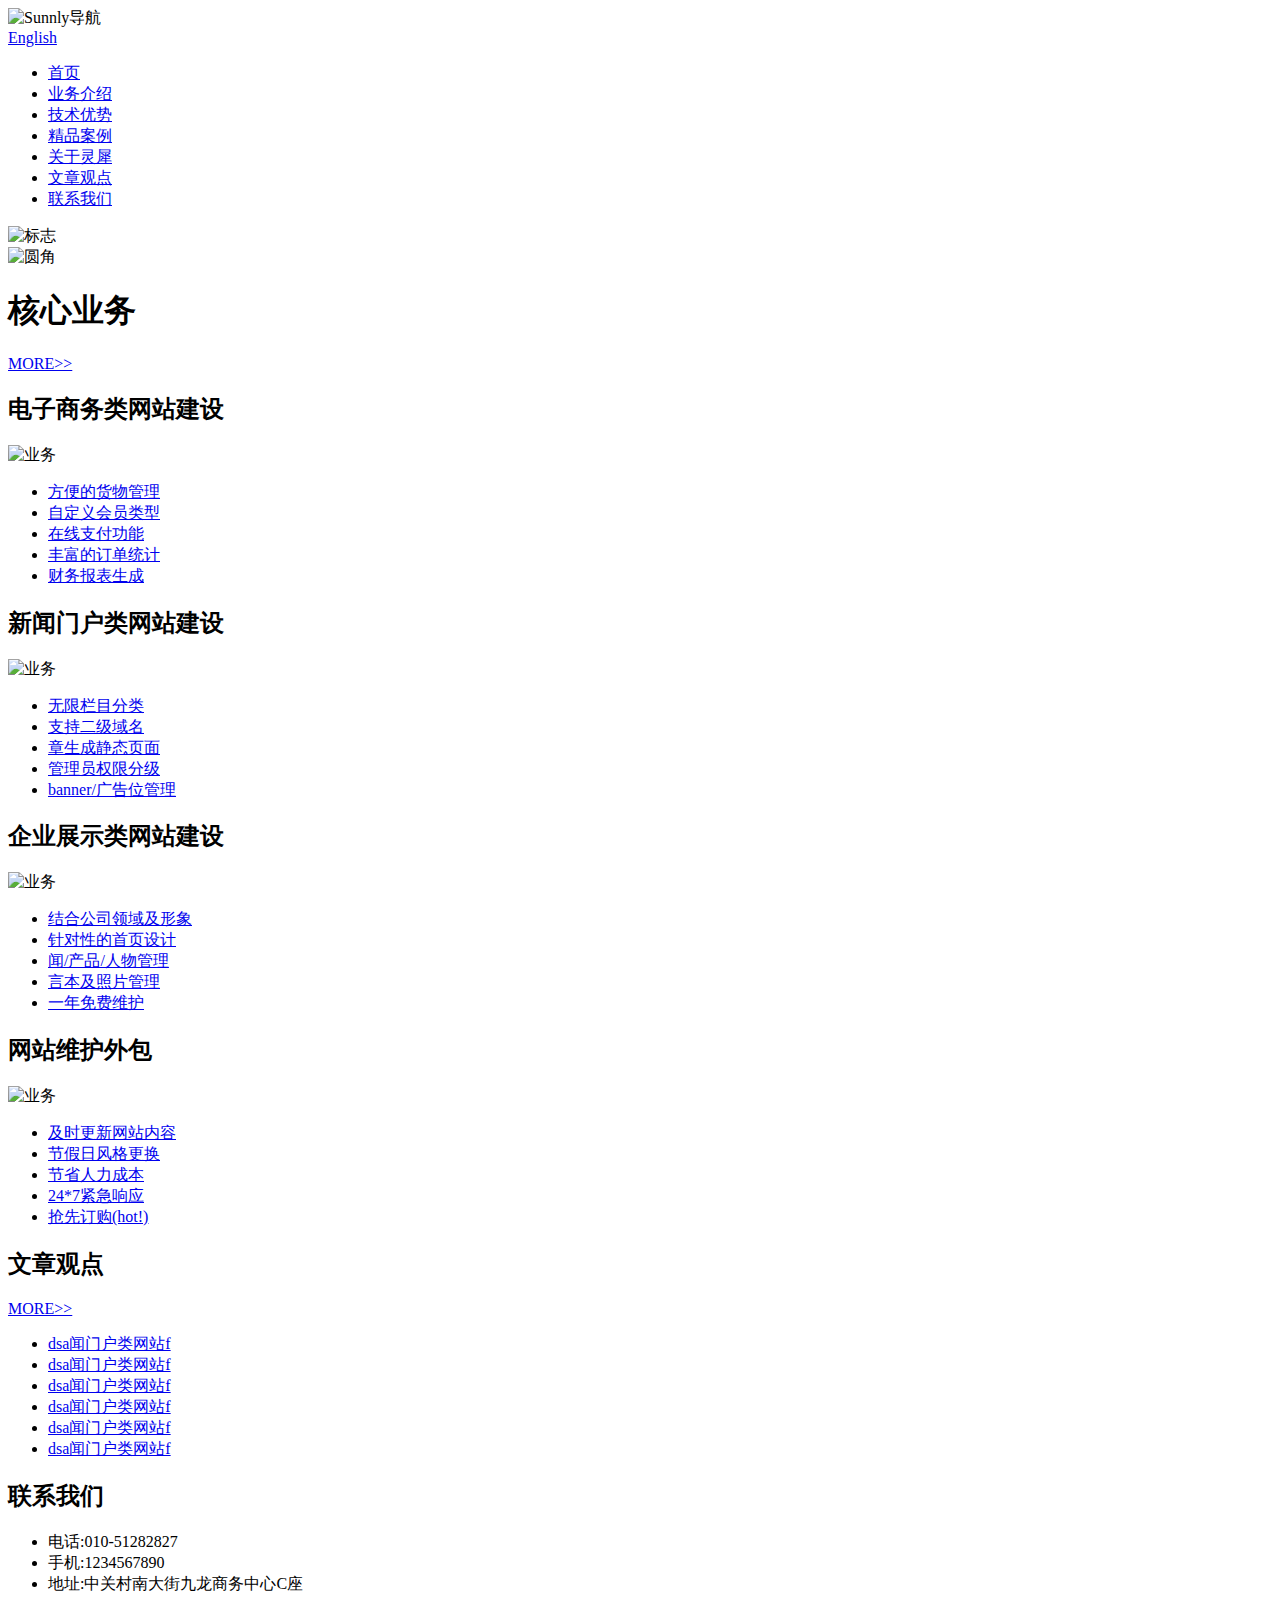
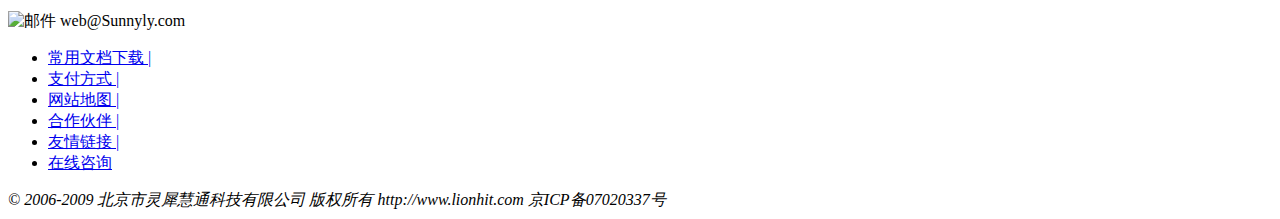
==== index.html @ f2f509a3 "我的index" ====
<!DOCTYPE html>
<html lang="en">
<head>
	<meta charset="UTF-8">
	<title>Sunnly</title>
	<link rel="stylesheet" type="text/css" href="css/reset.css">
	<link rel="stylesheet" type="text/css" href="css/index.css">

</head>
<body>
	<div id="container">
		<div id="header">
			<img src="images/logo.jpg" alt="Sunnly导航">
			<div class="english"><a href="#">English</a></div>
			<div id="nav">
				<ul>
					<li class="nav_index"><a href="index.html">首页</a></li>
					<li class="nav_index1"><a href="#">业务介绍</a></li>
					<li class="nav_index2"><a href="#">技术优势</a></li>
					<li class="nav_index3"><a href="#">精品案例</a></li>
					<li class="nav_index4"><a href="#">关于灵犀</a></li>
					<li class="nav_index5"><a href="#">文章观点</a></li>
					<li class="nav_index6"><a href="#">联系我们</a></li>
				</ul>
			</div>
		</div>
		<div id="banner">
			<img src="images/about_banner.jpg" alt="标志">
		</div>
		<div id="main">
			<div id="lside">
				<div class="subtitle">
					<img src="images/circle.gif" alt="圆角" />
					<h1>核心业务</h1>
					<div class="lside_more"><a href="###">MORE&gt;&gt;</a></div>
				</div>
				<div class="four_content">
					<div class="four">
						<h2>电子商务类网站建设</h2>
						<img src="images/eshop_service.jpg" alt="业务" />
						<ul>
							<li><a href="#">方便的货物管理</a></li>
							<li><a href="#">自定义会员类型</a></li>
							<li><a href="#">在线支付功能</a></li>
							<li><a href="#">丰富的订单统计</a></li>
							<li><a href="#">财务报表生成</a></li>
						</ul>
					</div>
					<div class="four">
						<h2>新闻门户类网站建设</h2>
						<img src="images/eshop_service.jpg" alt="业务" />
						<ul>
							<li><a href="#">无限栏目分类</a></li>
							<li><a href="#">支持二级域名</a></li>
							<li><a href="#">章生成静态页面</a></li>
							<li><a href="#">管理员权限分级</a></li>
							<li><a href="#">banner/广告位管理</a></li>
						</ul>
					</div>
					<div class="four">
						<h2>企业展示类网站建设</h2>
						<img src="images/eshop_service.jpg" alt="业务" />
						<ul>
							<li><a href="#">结合公司领域及形象</a></li>
							<li><a href="#">针对性的首页设计</a></li>
							<li><a href="#">闻/产品/人物管理</a></li>
							<li><a href="#">言本及照片管理</a></li>
							<li><a href="#">一年免费维护</a></li>
						</ul>
					</div>
					<div class="four">
						<h2>网站维护外包</h2>
						<img src="images/eshop_service.jpg" alt="业务" />
						<ul>
							<li><a href="#">及时更新网站内容</a></li>
							<li><a href="#">节假日风格更换</a></li>
							<li><a href="#">节省人力成本</a></li>
							<li><a href="#">24*7紧急响应</a></li>
							<li><a href="#">抢先订购(hot!)</a></li>
						</ul>
					</div>
				</div>
			</div>
			<div id="rside">
				<div class="rtitle">
					<h2>文章观点</h2>
					<div class="rtitle_more"><a href="#">MORE&gt;&gt;</a></div>
				</div>
				<div class="art">
					<ul>
						<li><a href="#">dsa闻门户类网站f</a></li>
						<li><a href="#">dsa闻门户类网站f</a></li>
						<li><a href="#">dsa闻门户类网站f</a></li>
						<li><a href="#">dsa闻门户类网站f</a></li>
						<li><a href="#">dsa闻门户类网站f</a></li>
						<li><a href="#">dsa闻门户类网站f</a></li>
					</ul>
				</div>
				
				<div class="contact_title">
					<h2>联系我们</h2>
				</div>
				<div class="contact_metoh">
					<ul>
						<li>电话:010-51282827</li>
						<li>手机:1234567890</li>
						<li>地址:中关村南大街九龙商务中心C座</li>		
					</ul>
					<div class="email">
						<img src="images/email.gif" alt="邮件" />
						<span>web@Sunnyly.com</span>
					</div>
				</div>
				
			</div>
		</div>
		<div class="clr"></div>
		<div id="footer">
			<ul>
				<li><a href="#">常用文档下载 |</a></li>
				<li><a href="#">支付方式 |</a></li>
				<li><a href="#">网站地图 |</a></li>
				<li><a href="#">合作伙伴 |</a></li>
				<li><a href="#">友情链接 |</a></li>
				<li><a href="#">在线咨询</a></li>
			</ul>
			<address>&copy 2006-2009 北京市灵犀慧通科技有限公司 版权所有 http://www.lionhit.com 京ICP备07020337号</address>
		</div>
	</div>
</body>
</html>
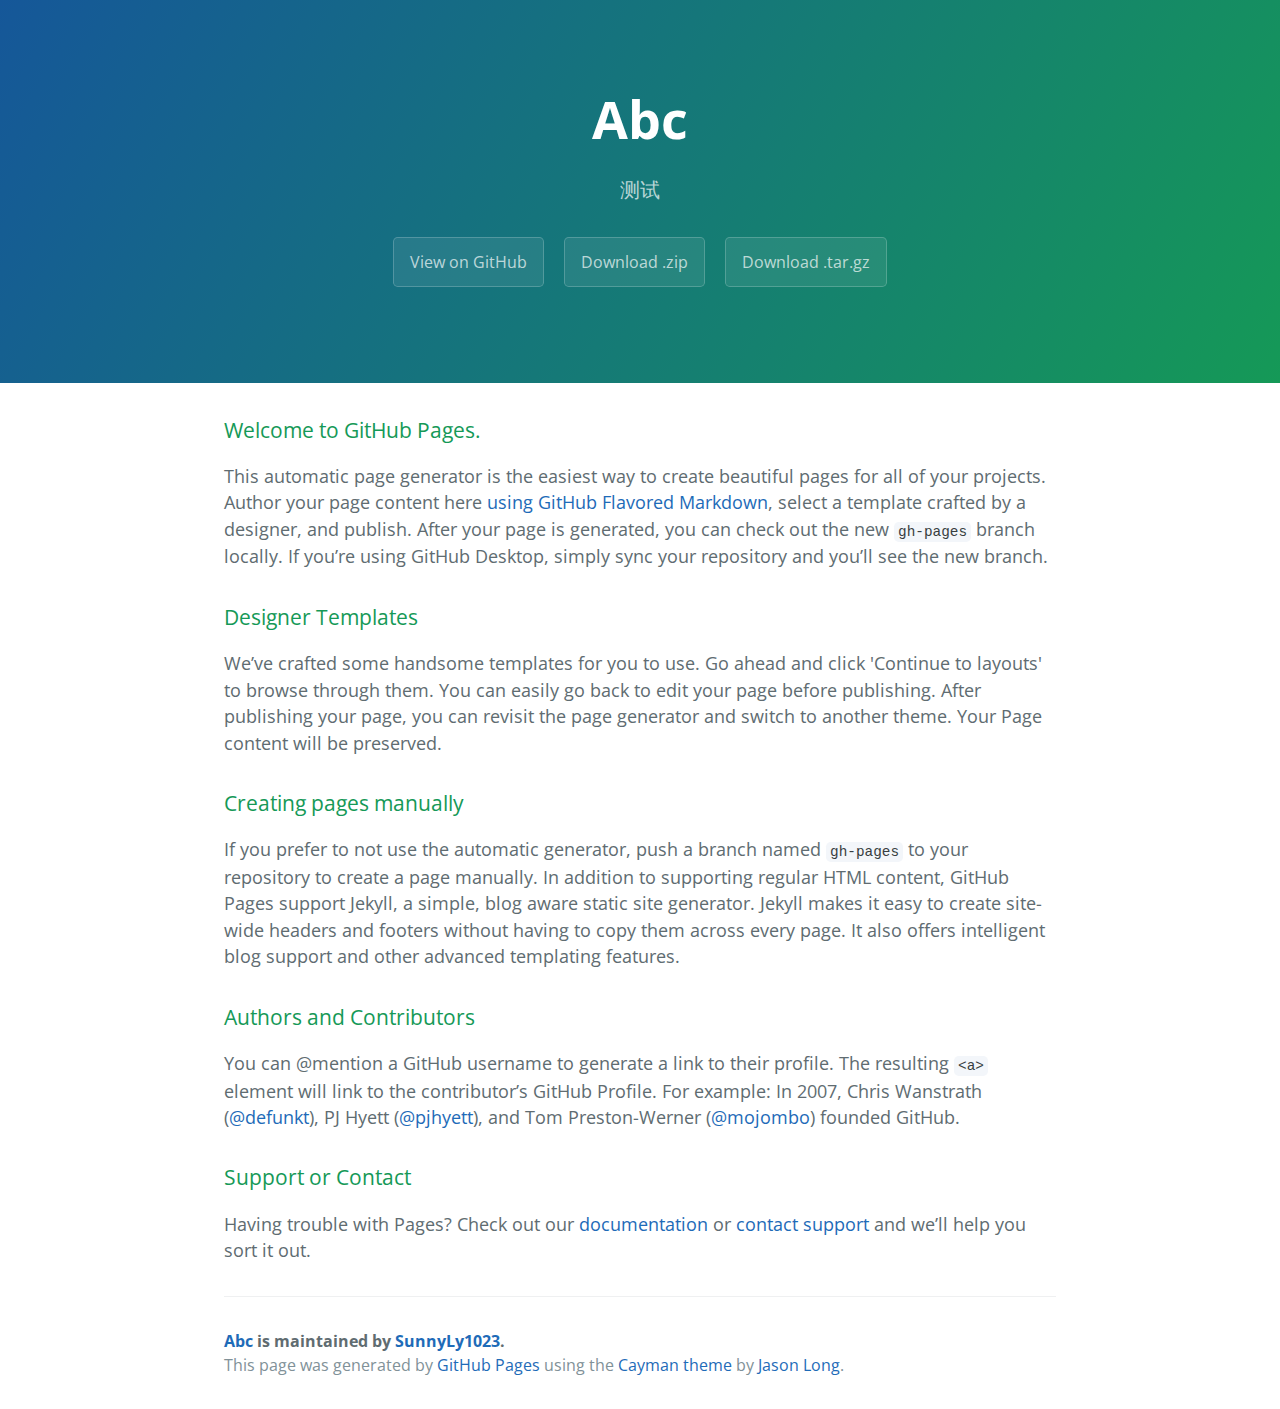
==== commit 88292b3d: "Create gh-pages branch via GitHub" ====
--- a/index.html
+++ b/index.html
@@ -1,131 +1,57 @@
 <!DOCTYPE html>
-<html lang="en">
-<head>
-	<meta charset="UTF-8">
-	<title>Sunnly</title>
-	<link rel="stylesheet" type="text/css" href="css/reset.css">
-	<link rel="stylesheet" type="text/css" href="css/index.css">
+<html lang="en-us">
+  <head>
+    <meta charset="UTF-8">
+    <title>Abc by SunnyLy1023</title>
+    <meta name="viewport" content="width=device-width, initial-scale=1">
+    <link rel="stylesheet" type="text/css" href="stylesheets/normalize.css" media="screen">
+    <link href='https://fonts.googleapis.com/css?family=Open+Sans:400,700' rel='stylesheet' type='text/css'>
+    <link rel="stylesheet" type="text/css" href="stylesheets/stylesheet.css" media="screen">
+    <link rel="stylesheet" type="text/css" href="stylesheets/github-light.css" media="screen">
+  </head>
+  <body>
+    <section class="page-header">
+      <h1 class="project-name">Abc</h1>
+      <h2 class="project-tagline">测试</h2>
+      <a href="https://github.com/SunnyLy1023/abc" class="btn">View on GitHub</a>
+      <a href="https://github.com/SunnyLy1023/abc/zipball/master" class="btn">Download .zip</a>
+      <a href="https://github.com/SunnyLy1023/abc/tarball/master" class="btn">Download .tar.gz</a>
+    </section>
 
-</head>
-<body>
-	<div id="container">
-		<div id="header">
-			<img src="images/logo.jpg" alt="Sunnly导航">
-			<div class="english"><a href="#">English</a></div>
-			<div id="nav">
-				<ul>
-					<li class="nav_index"><a href="index.html">首页</a></li>
-					<li class="nav_index1"><a href="#">业务介绍</a></li>
-					<li class="nav_index2"><a href="#">技术优势</a></li>
-					<li class="nav_index3"><a href="#">精品案例</a></li>
-					<li class="nav_index4"><a href="#">关于灵犀</a></li>
-					<li class="nav_index5"><a href="#">文章观点</a></li>
-					<li class="nav_index6"><a href="#">联系我们</a></li>
-				</ul>
-			</div>
-		</div>
-		<div id="banner">
-			<img src="images/about_banner.jpg" alt="标志">
-		</div>
-		<div id="main">
-			<div id="lside">
-				<div class="subtitle">
-					<img src="images/circle.gif" alt="圆角" />
-					<h1>核心业务</h1>
-					<div class="lside_more"><a href="###">MORE&gt;&gt;</a></div>
-				</div>
-				<div class="four_content">
-					<div class="four">
-						<h2>电子商务类网站建设</h2>
-						<img src="images/eshop_service.jpg" alt="业务" />
-						<ul>
-							<li><a href="#">方便的货物管理</a></li>
-							<li><a href="#">自定义会员类型</a></li>
-							<li><a href="#">在线支付功能</a></li>
-							<li><a href="#">丰富的订单统计</a></li>
-							<li><a href="#">财务报表生成</a></li>
-						</ul>
-					</div>
-					<div class="four">
-						<h2>新闻门户类网站建设</h2>
-						<img src="images/eshop_service.jpg" alt="业务" />
-						<ul>
-							<li><a href="#">无限栏目分类</a></li>
-							<li><a href="#">支持二级域名</a></li>
-							<li><a href="#">章生成静态页面</a></li>
-							<li><a href="#">管理员权限分级</a></li>
-							<li><a href="#">banner/广告位管理</a></li>
-						</ul>
-					</div>
-					<div class="four">
-						<h2>企业展示类网站建设</h2>
-						<img src="images/eshop_service.jpg" alt="业务" />
-						<ul>
-							<li><a href="#">结合公司领域及形象</a></li>
-							<li><a href="#">针对性的首页设计</a></li>
-							<li><a href="#">闻/产品/人物管理</a></li>
-							<li><a href="#">言本及照片管理</a></li>
-							<li><a href="#">一年免费维护</a></li>
-						</ul>
-					</div>
-					<div class="four">
-						<h2>网站维护外包</h2>
-						<img src="images/eshop_service.jpg" alt="业务" />
-						<ul>
-							<li><a href="#">及时更新网站内容</a></li>
-							<li><a href="#">节假日风格更换</a></li>
-							<li><a href="#">节省人力成本</a></li>
-							<li><a href="#">24*7紧急响应</a></li>
-							<li><a href="#">抢先订购(hot!)</a></li>
-						</ul>
-					</div>
-				</div>
-			</div>
-			<div id="rside">
-				<div class="rtitle">
-					<h2>文章观点</h2>
-					<div class="rtitle_more"><a href="#">MORE&gt;&gt;</a></div>
-				</div>
-				<div class="art">
-					<ul>
-						<li><a href="#">dsa闻门户类网站f</a></li>
-						<li><a href="#">dsa闻门户类网站f</a></li>
-						<li><a href="#">dsa闻门户类网站f</a></li>
-						<li><a href="#">dsa闻门户类网站f</a></li>
-						<li><a href="#">dsa闻门户类网站f</a></li>
-						<li><a href="#">dsa闻门户类网站f</a></li>
-					</ul>
-				</div>
-				
-				<div class="contact_title">
-					<h2>联系我们</h2>
-				</div>
-				<div class="contact_metoh">
-					<ul>
-						<li>电话:010-51282827</li>
-						<li>手机:1234567890</li>
-						<li>地址:中关村南大街九龙商务中心C座</li>		
-					</ul>
-					<div class="email">
-						<img src="images/email.gif" alt="邮件" />
-						<span>web@Sunnyly.com</span>
-					</div>
-				</div>
-				
-			</div>
-		</div>
-		<div class="clr"></div>
-		<div id="footer">
-			<ul>
-				<li><a href="#">常用文档下载 |</a></li>
-				<li><a href="#">支付方式 |</a></li>
-				<li><a href="#">网站地图 |</a></li>
-				<li><a href="#">合作伙伴 |</a></li>
-				<li><a href="#">友情链接 |</a></li>
-				<li><a href="#">在线咨询</a></li>
-			</ul>
-			<address>&copy 2006-2009 北京市灵犀慧通科技有限公司 版权所有 http://www.lionhit.com 京ICP备07020337号</address>
-		</div>
-	</div>
-</body>
-</html>+    <section class="main-content">
+      <h3>
+<a id="welcome-to-github-pages" class="anchor" href="#welcome-to-github-pages" aria-hidden="true"><span aria-hidden="true" class="octicon octicon-link"></span></a>Welcome to GitHub Pages.</h3>
+
+<p>This automatic page generator is the easiest way to create beautiful pages for all of your projects. Author your page content here <a href="https://guides.github.com/features/mastering-markdown/">using GitHub Flavored Markdown</a>, select a template crafted by a designer, and publish. After your page is generated, you can check out the new <code>gh-pages</code> branch locally. If you’re using GitHub Desktop, simply sync your repository and you’ll see the new branch.</p>
+
+<h3>
+<a id="designer-templates" class="anchor" href="#designer-templates" aria-hidden="true"><span aria-hidden="true" class="octicon octicon-link"></span></a>Designer Templates</h3>
+
+<p>We’ve crafted some handsome templates for you to use. Go ahead and click 'Continue to layouts' to browse through them. You can easily go back to edit your page before publishing. After publishing your page, you can revisit the page generator and switch to another theme. Your Page content will be preserved.</p>
+
+<h3>
+<a id="creating-pages-manually" class="anchor" href="#creating-pages-manually" aria-hidden="true"><span aria-hidden="true" class="octicon octicon-link"></span></a>Creating pages manually</h3>
+
+<p>If you prefer to not use the automatic generator, push a branch named <code>gh-pages</code> to your repository to create a page manually. In addition to supporting regular HTML content, GitHub Pages support Jekyll, a simple, blog aware static site generator. Jekyll makes it easy to create site-wide headers and footers without having to copy them across every page. It also offers intelligent blog support and other advanced templating features.</p>
+
+<h3>
+<a id="authors-and-contributors" class="anchor" href="#authors-and-contributors" aria-hidden="true"><span aria-hidden="true" class="octicon octicon-link"></span></a>Authors and Contributors</h3>
+
+<p>You can @mention a GitHub username to generate a link to their profile. The resulting <code>&lt;a&gt;</code> element will link to the contributor’s GitHub Profile. For example: In 2007, Chris Wanstrath (<a href="https://github.com/defunkt" class="user-mention">@defunkt</a>), PJ Hyett (<a href="https://github.com/pjhyett" class="user-mention">@pjhyett</a>), and Tom Preston-Werner (<a href="https://github.com/mojombo" class="user-mention">@mojombo</a>) founded GitHub.</p>
+
+<h3>
+<a id="support-or-contact" class="anchor" href="#support-or-contact" aria-hidden="true"><span aria-hidden="true" class="octicon octicon-link"></span></a>Support or Contact</h3>
+
+<p>Having trouble with Pages? Check out our <a href="https://help.github.com/pages">documentation</a> or <a href="https://github.com/contact">contact support</a> and we’ll help you sort it out.</p>
+
+      <footer class="site-footer">
+        <span class="site-footer-owner"><a href="https://github.com/SunnyLy1023/abc">Abc</a> is maintained by <a href="https://github.com/SunnyLy1023">SunnyLy1023</a>.</span>
+
+        <span class="site-footer-credits">This page was generated by <a href="https://pages.github.com">GitHub Pages</a> using the <a href="https://github.com/jasonlong/cayman-theme">Cayman theme</a> by <a href="https://twitter.com/jasonlong">Jason Long</a>.</span>
+      </footer>
+
+    </section>
+
+  
+  </body>
+</html>
--- a/stylesheets/stylesheet.css
+++ b/stylesheets/stylesheet.css
@@ -0,0 +1,245 @@
+* {
+  box-sizing: border-box; }
+
+body {
+  padding: 0;
+  margin: 0;
+  font-family: "Open Sans", "Helvetica Neue", Helvetica, Arial, sans-serif;
+  font-size: 16px;
+  line-height: 1.5;
+  color: #606c71; }
+
+a {
+  color: #1e6bb8;
+  text-decoration: none; }
+  a:hover {
+    text-decoration: underline; }
+
+.btn {
+  display: inline-block;
+  margin-bottom: 1rem;
+  color: rgba(255, 255, 255, 0.7);
+  background-color: rgba(255, 255, 255, 0.08);
+  border-color: rgba(255, 255, 255, 0.2);
+  border-style: solid;
+  border-width: 1px;
+  border-radius: 0.3rem;
+  transition: color 0.2s, background-color 0.2s, border-color 0.2s; }
+  .btn + .btn {
+    margin-left: 1rem; }
+
+.btn:hover {
+  color: rgba(255, 255, 255, 0.8);
+  text-decoration: none;
+  background-color: rgba(255, 255, 255, 0.2);
+  border-color: rgba(255, 255, 255, 0.3); }
+
+@media screen and (min-width: 64em) {
+  .btn {
+    padding: 0.75rem 1rem; } }
+
+@media screen and (min-width: 42em) and (max-width: 64em) {
+  .btn {
+    padding: 0.6rem 0.9rem;
+    font-size: 0.9rem; } }
+
+@media screen and (max-width: 42em) {
+  .btn {
+    display: block;
+    width: 100%;
+    padding: 0.75rem;
+    font-size: 0.9rem; }
+    .btn + .btn {
+      margin-top: 1rem;
+      margin-left: 0; } }
+
+.page-header {
+  color: #fff;
+  text-align: center;
+  background-color: #159957;
+  background-image: linear-gradient(120deg, #155799, #159957); }
+
+@media screen and (min-width: 64em) {
+  .page-header {
+    padding: 5rem 6rem; } }
+
+@media screen and (min-width: 42em) and (max-width: 64em) {
+  .page-header {
+    padding: 3rem 4rem; } }
+
+@media screen and (max-width: 42em) {
+  .page-header {
+    padding: 2rem 1rem; } }
+
+.project-name {
+  margin-top: 0;
+  margin-bottom: 0.1rem; }
+
+@media screen and (min-width: 64em) {
+  .project-name {
+    font-size: 3.25rem; } }
+
+@media screen and (min-width: 42em) and (max-width: 64em) {
+  .project-name {
+    font-size: 2.25rem; } }
+
+@media screen and (max-width: 42em) {
+  .project-name {
+    font-size: 1.75rem; } }
+
+.project-tagline {
+  margin-bottom: 2rem;
+  font-weight: normal;
+  opacity: 0.7; }
+
+@media screen and (min-width: 64em) {
+  .project-tagline {
+    font-size: 1.25rem; } }
+
+@media screen and (min-width: 42em) and (max-width: 64em) {
+  .project-tagline {
+    font-size: 1.15rem; } }
+
+@media screen and (max-width: 42em) {
+  .project-tagline {
+    font-size: 1rem; } }
+
+.main-content :first-child {
+  margin-top: 0; }
+.main-content img {
+  max-width: 100%; }
+.main-content h1, .main-content h2, .main-content h3, .main-content h4, .main-content h5, .main-content h6 {
+  margin-top: 2rem;
+  margin-bottom: 1rem;
+  font-weight: normal;
+  color: #159957; }
+.main-content p {
+  margin-bottom: 1em; }
+.main-content code {
+  padding: 2px 4px;
+  font-family: Consolas, "Liberation Mono", Menlo, Courier, monospace;
+  font-size: 0.9rem;
+  color: #383e41;
+  background-color: #f3f6fa;
+  border-radius: 0.3rem; }
+.main-content pre {
+  padding: 0.8rem;
+  margin-top: 0;
+  margin-bottom: 1rem;
+  font: 1rem Consolas, "Liberation Mono", Menlo, Courier, monospace;
+  color: #567482;
+  word-wrap: normal;
+  background-color: #f3f6fa;
+  border: solid 1px #dce6f0;
+  border-radius: 0.3rem; }
+  .main-content pre > code {
+    padding: 0;
+    margin: 0;
+    font-size: 0.9rem;
+    color: #567482;
+    word-break: normal;
+    white-space: pre;
+    background: transparent;
+    border: 0; }
+.main-content .highlight {
+  margin-bottom: 1rem; }
+  .main-content .highlight pre {
+    margin-bottom: 0;
+    word-break: normal; }
+.main-content .highlight pre, .main-content pre {
+  padding: 0.8rem;
+  overflow: auto;
+  font-size: 0.9rem;
+  line-height: 1.45;
+  border-radius: 0.3rem; }
+.main-content pre code, .main-content pre tt {
+  display: inline;
+  max-width: initial;
+  padding: 0;
+  margin: 0;
+  overflow: initial;
+  line-height: inherit;
+  word-wrap: normal;
+  background-color: transparent;
+  border: 0; }
+  .main-content pre code:before, .main-content pre code:after, .main-content pre tt:before, .main-content pre tt:after {
+    content: normal; }
+.main-content ul, .main-content ol {
+  margin-top: 0; }
+.main-content blockquote {
+  padding: 0 1rem;
+  margin-left: 0;
+  color: #819198;
+  border-left: 0.3rem solid #dce6f0; }
+  .main-content blockquote > :first-child {
+    margin-top: 0; }
+  .main-content blockquote > :last-child {
+    margin-bottom: 0; }
+.main-content table {
+  display: block;
+  width: 100%;
+  overflow: auto;
+  word-break: normal;
+  word-break: keep-all; }
+  .main-content table th {
+    font-weight: bold; }
+  .main-content table th, .main-content table td {
+    padding: 0.5rem 1rem;
+    border: 1px solid #e9ebec; }
+.main-content dl {
+  padding: 0; }
+  .main-content dl dt {
+    padding: 0;
+    margin-top: 1rem;
+    font-size: 1rem;
+    font-weight: bold; }
+  .main-content dl dd {
+    padding: 0;
+    margin-bottom: 1rem; }
+.main-content hr {
+  height: 2px;
+  padding: 0;
+  margin: 1rem 0;
+  background-color: #eff0f1;
+  border: 0; }
+
+@media screen and (min-width: 64em) {
+  .main-content {
+    max-width: 64rem;
+    padding: 2rem 6rem;
+    margin: 0 auto;
+    font-size: 1.1rem; } }
+
+@media screen and (min-width: 42em) and (max-width: 64em) {
+  .main-content {
+    padding: 2rem 4rem;
+    font-size: 1.1rem; } }
+
+@media screen and (max-width: 42em) {
+  .main-content {
+    padding: 2rem 1rem;
+    font-size: 1rem; } }
+
+.site-footer {
+  padding-top: 2rem;
+  margin-top: 2rem;
+  border-top: solid 1px #eff0f1; }
+
+.site-footer-owner {
+  display: block;
+  font-weight: bold; }
+
+.site-footer-credits {
+  color: #819198; }
+
+@media screen and (min-width: 64em) {
+  .site-footer {
+    font-size: 1rem; } }
+
+@media screen and (min-width: 42em) and (max-width: 64em) {
+  .site-footer {
+    font-size: 1rem; } }
+
+@media screen and (max-width: 42em) {
+  .site-footer {
+    font-size: 0.9rem; } }
--- a/stylesheets/github-light.css
+++ b/stylesheets/github-light.css
@@ -0,0 +1,124 @@
+/*
+The MIT License (MIT)
+
+Copyright (c) 2016 GitHub, Inc.
+
+Permission is hereby granted, free of charge, to any person obtaining a copy
+of this software and associated documentation files (the "Software"), to deal
+in the Software without restriction, including without limitation the rights
+to use, copy, modify, merge, publish, distribute, sublicense, and/or sell
+copies of the Software, and to permit persons to whom the Software is
+furnished to do so, subject to the following conditions:
+
+The above copyright notice and this permission notice shall be included in all
+copies or substantial portions of the Software.
+
+THE SOFTWARE IS PROVIDED "AS IS", WITHOUT WARRANTY OF ANY KIND, EXPRESS OR
+IMPLIED, INCLUDING BUT NOT LIMITED TO THE WARRANTIES OF MERCHANTABILITY,
+FITNESS FOR A PARTICULAR PURPOSE AND NONINFRINGEMENT. IN NO EVENT SHALL THE
+AUTHORS OR COPYRIGHT HOLDERS BE LIABLE FOR ANY CLAIM, DAMAGES OR OTHER
+LIABILITY, WHETHER IN AN ACTION OF CONTRACT, TORT OR OTHERWISE, ARISING FROM,
+OUT OF OR IN CONNECTION WITH THE SOFTWARE OR THE USE OR OTHER DEALINGS IN THE
+SOFTWARE.
+
+*/
+
+.pl-c /* comment */ {
+  color: #969896;
+}
+
+.pl-c1 /* constant, variable.other.constant, support, meta.property-name, support.constant, support.variable, meta.module-reference, markup.raw, meta.diff.header */,
+.pl-s .pl-v /* string variable */ {
+  color: #0086b3;
+}
+
+.pl-e /* entity */,
+.pl-en /* entity.name */ {
+  color: #795da3;
+}
+
+.pl-smi /* variable.parameter.function, storage.modifier.package, storage.modifier.import, storage.type.java, variable.other */,
+.pl-s .pl-s1 /* string source */ {
+  color: #333;
+}
+
+.pl-ent /* entity.name.tag */ {
+  color: #63a35c;
+}
+
+.pl-k /* keyword, storage, storage.type */ {
+  color: #a71d5d;
+}
+
+.pl-s /* string */,
+.pl-pds /* punctuation.definition.string, string.regexp.character-class */,
+.pl-s .pl-pse .pl-s1 /* string punctuation.section.embedded source */,
+.pl-sr /* string.regexp */,
+.pl-sr .pl-cce /* string.regexp constant.character.escape */,
+.pl-sr .pl-sre /* string.regexp source.ruby.embedded */,
+.pl-sr .pl-sra /* string.regexp string.regexp.arbitrary-repitition */ {
+  color: #183691;
+}
+
+.pl-v /* variable */ {
+  color: #ed6a43;
+}
+
+.pl-id /* invalid.deprecated */ {
+  color: #b52a1d;
+}
+
+.pl-ii /* invalid.illegal */ {
+  color: #f8f8f8;
+  background-color: #b52a1d;
+}
+
+.pl-sr .pl-cce /* string.regexp constant.character.escape */ {
+  font-weight: bold;
+  color: #63a35c;
+}
+
+.pl-ml /* markup.list */ {
+  color: #693a17;
+}
+
+.pl-mh /* markup.heading */,
+.pl-mh .pl-en /* markup.heading entity.name */,
+.pl-ms /* meta.separator */ {
+  font-weight: bold;
+  color: #1d3e81;
+}
+
+.pl-mq /* markup.quote */ {
+  color: #008080;
+}
+
+.pl-mi /* markup.italic */ {
+  font-style: italic;
+  color: #333;
+}
+
+.pl-mb /* markup.bold */ {
+  font-weight: bold;
+  color: #333;
+}
+
+.pl-md /* markup.deleted, meta.diff.header.from-file */ {
+  color: #bd2c00;
+  background-color: #ffecec;
+}
+
+.pl-mi1 /* markup.inserted, meta.diff.header.to-file */ {
+  color: #55a532;
+  background-color: #eaffea;
+}
+
+.pl-mdr /* meta.diff.range */ {
+  font-weight: bold;
+  color: #795da3;
+}
+
+.pl-mo /* meta.output */ {
+  color: #1d3e81;
+}
+
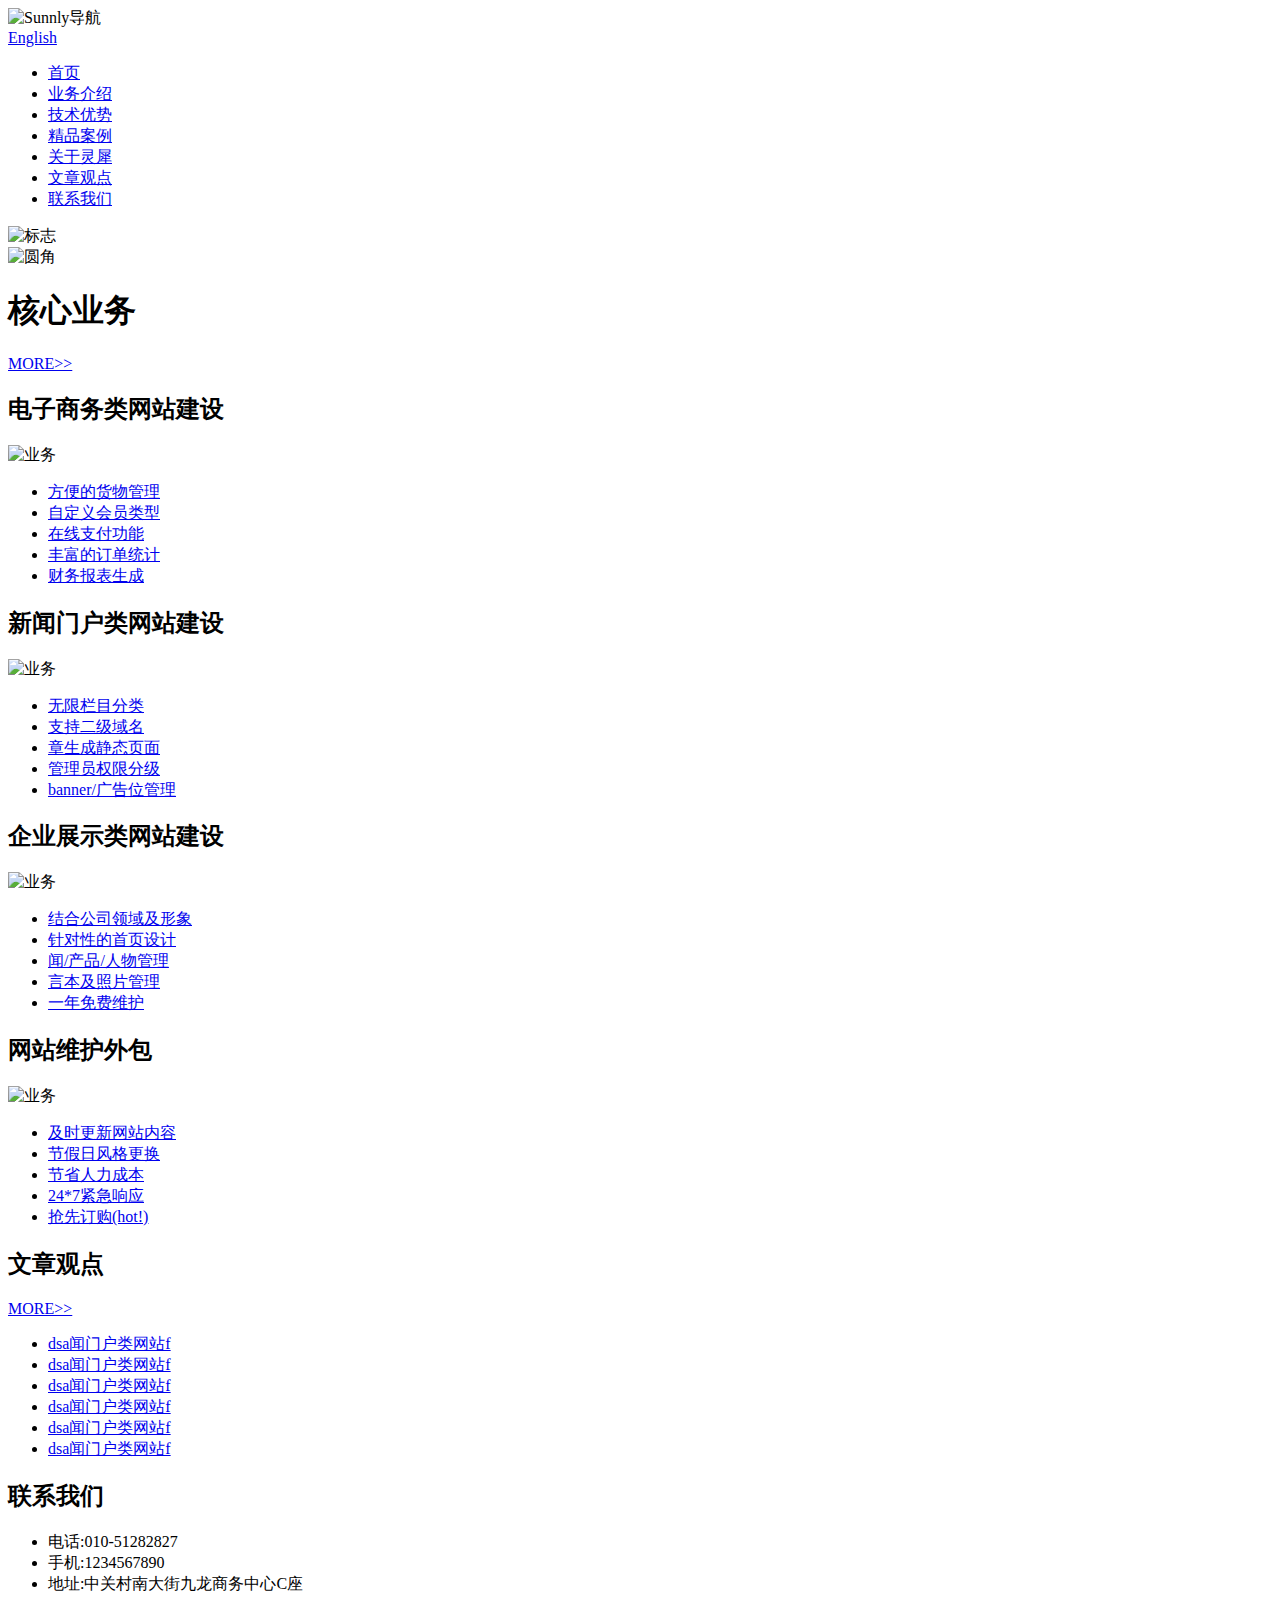
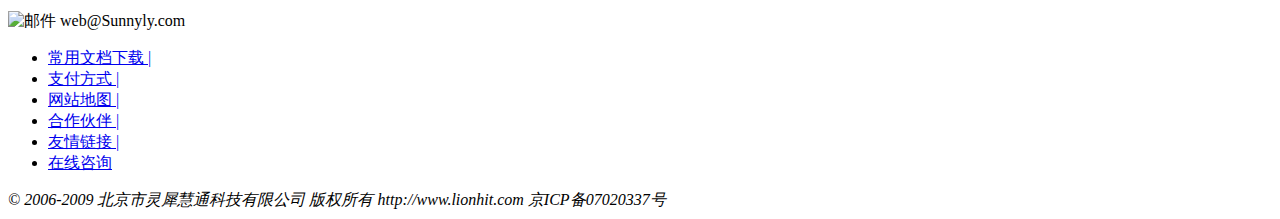
==== commit e28dd026: "Update index.html" ====
--- a/index.html
+++ b/index.html
@@ -1,57 +1,131 @@
 <!DOCTYPE html>
-<html lang="en-us">
-  <head>
-    <meta charset="UTF-8">
-    <title>Abc by SunnyLy1023</title>
-    <meta name="viewport" content="width=device-width, initial-scale=1">
-    <link rel="stylesheet" type="text/css" href="stylesheets/normalize.css" media="screen">
-    <link href='https://fonts.googleapis.com/css?family=Open+Sans:400,700' rel='stylesheet' type='text/css'>
-    <link rel="stylesheet" type="text/css" href="stylesheets/stylesheet.css" media="screen">
-    <link rel="stylesheet" type="text/css" href="stylesheets/github-light.css" media="screen">
-  </head>
-  <body>
-    <section class="page-header">
-      <h1 class="project-name">Abc</h1>
-      <h2 class="project-tagline">测试</h2>
-      <a href="https://github.com/SunnyLy1023/abc" class="btn">View on GitHub</a>
-      <a href="https://github.com/SunnyLy1023/abc/zipball/master" class="btn">Download .zip</a>
-      <a href="https://github.com/SunnyLy1023/abc/tarball/master" class="btn">Download .tar.gz</a>
-    </section>
+<html lang="en">
+<head>
+	<meta charset="UTF-8">
+	<title>Sunnly</title>
+	<link rel="stylesheet" type="text/css" href="css/reset.css">
+	<link rel="stylesheet" type="text/css" href="css/index.css">
 
-    <section class="main-content">
-      <h3>
-<a id="welcome-to-github-pages" class="anchor" href="#welcome-to-github-pages" aria-hidden="true"><span aria-hidden="true" class="octicon octicon-link"></span></a>Welcome to GitHub Pages.</h3>
-
-<p>This automatic page generator is the easiest way to create beautiful pages for all of your projects. Author your page content here <a href="https://guides.github.com/features/mastering-markdown/">using GitHub Flavored Markdown</a>, select a template crafted by a designer, and publish. After your page is generated, you can check out the new <code>gh-pages</code> branch locally. If you’re using GitHub Desktop, simply sync your repository and you’ll see the new branch.</p>
-
-<h3>
-<a id="designer-templates" class="anchor" href="#designer-templates" aria-hidden="true"><span aria-hidden="true" class="octicon octicon-link"></span></a>Designer Templates</h3>
-
-<p>We’ve crafted some handsome templates for you to use. Go ahead and click 'Continue to layouts' to browse through them. You can easily go back to edit your page before publishing. After publishing your page, you can revisit the page generator and switch to another theme. Your Page content will be preserved.</p>
-
-<h3>
-<a id="creating-pages-manually" class="anchor" href="#creating-pages-manually" aria-hidden="true"><span aria-hidden="true" class="octicon octicon-link"></span></a>Creating pages manually</h3>
-
-<p>If you prefer to not use the automatic generator, push a branch named <code>gh-pages</code> to your repository to create a page manually. In addition to supporting regular HTML content, GitHub Pages support Jekyll, a simple, blog aware static site generator. Jekyll makes it easy to create site-wide headers and footers without having to copy them across every page. It also offers intelligent blog support and other advanced templating features.</p>
-
-<h3>
-<a id="authors-and-contributors" class="anchor" href="#authors-and-contributors" aria-hidden="true"><span aria-hidden="true" class="octicon octicon-link"></span></a>Authors and Contributors</h3>
-
-<p>You can @mention a GitHub username to generate a link to their profile. The resulting <code>&lt;a&gt;</code> element will link to the contributor’s GitHub Profile. For example: In 2007, Chris Wanstrath (<a href="https://github.com/defunkt" class="user-mention">@defunkt</a>), PJ Hyett (<a href="https://github.com/pjhyett" class="user-mention">@pjhyett</a>), and Tom Preston-Werner (<a href="https://github.com/mojombo" class="user-mention">@mojombo</a>) founded GitHub.</p>
-
-<h3>
-<a id="support-or-contact" class="anchor" href="#support-or-contact" aria-hidden="true"><span aria-hidden="true" class="octicon octicon-link"></span></a>Support or Contact</h3>
-
-<p>Having trouble with Pages? Check out our <a href="https://help.github.com/pages">documentation</a> or <a href="https://github.com/contact">contact support</a> and we’ll help you sort it out.</p>
-
-      <footer class="site-footer">
-        <span class="site-footer-owner"><a href="https://github.com/SunnyLy1023/abc">Abc</a> is maintained by <a href="https://github.com/SunnyLy1023">SunnyLy1023</a>.</span>
-
-        <span class="site-footer-credits">This page was generated by <a href="https://pages.github.com">GitHub Pages</a> using the <a href="https://github.com/jasonlong/cayman-theme">Cayman theme</a> by <a href="https://twitter.com/jasonlong">Jason Long</a>.</span>
-      </footer>
-
-    </section>
-
-  
-  </body>
+</head>
+<body>
+	<div id="container">
+		<div id="header">
+			<img src="images/logo.jpg" alt="Sunnly导航">
+			<div class="english"><a href="#">English</a></div>
+			<div id="nav">
+				<ul>
+					<li class="nav_index"><a href="index.html">首页</a></li>
+					<li class="nav_index1"><a href="#">业务介绍</a></li>
+					<li class="nav_index2"><a href="#">技术优势</a></li>
+					<li class="nav_index3"><a href="#">精品案例</a></li>
+					<li class="nav_index4"><a href="#">关于灵犀</a></li>
+					<li class="nav_index5"><a href="#">文章观点</a></li>
+					<li class="nav_index6"><a href="#">联系我们</a></li>
+				</ul>
+			</div>
+		</div>
+		<div id="banner">
+			<img src="images/about_banner.jpg" alt="标志">
+		</div>
+		<div id="main">
+			<div id="lside">
+				<div class="subtitle">
+					<img src="images/circle.gif" alt="圆角" />
+					<h1>核心业务</h1>
+					<div class="lside_more"><a href="###">MORE&gt;&gt;</a></div>
+				</div>
+				<div class="four_content">
+					<div class="four">
+						<h2>电子商务类网站建设</h2>
+						<img src="images/eshop_service.jpg" alt="业务" />
+						<ul>
+							<li><a href="#">方便的货物管理</a></li>
+							<li><a href="#">自定义会员类型</a></li>
+							<li><a href="#">在线支付功能</a></li>
+							<li><a href="#">丰富的订单统计</a></li>
+							<li><a href="#">财务报表生成</a></li>
+						</ul>
+					</div>
+					<div class="four">
+						<h2>新闻门户类网站建设</h2>
+						<img src="images/eshop_service.jpg" alt="业务" />
+						<ul>
+							<li><a href="#">无限栏目分类</a></li>
+							<li><a href="#">支持二级域名</a></li>
+							<li><a href="#">章生成静态页面</a></li>
+							<li><a href="#">管理员权限分级</a></li>
+							<li><a href="#">banner/广告位管理</a></li>
+						</ul>
+					</div>
+					<div class="four">
+						<h2>企业展示类网站建设</h2>
+						<img src="images/eshop_service.jpg" alt="业务" />
+						<ul>
+							<li><a href="#">结合公司领域及形象</a></li>
+							<li><a href="#">针对性的首页设计</a></li>
+							<li><a href="#">闻/产品/人物管理</a></li>
+							<li><a href="#">言本及照片管理</a></li>
+							<li><a href="#">一年免费维护</a></li>
+						</ul>
+					</div>
+					<div class="four">
+						<h2>网站维护外包</h2>
+						<img src="images/eshop_service.jpg" alt="业务" />
+						<ul>
+							<li><a href="#">及时更新网站内容</a></li>
+							<li><a href="#">节假日风格更换</a></li>
+							<li><a href="#">节省人力成本</a></li>
+							<li><a href="#">24*7紧急响应</a></li>
+							<li><a href="#">抢先订购(hot!)</a></li>
+						</ul>
+					</div>
+				</div>
+			</div>
+			<div id="rside">
+				<div class="rtitle">
+					<h2>文章观点</h2>
+					<div class="rtitle_more"><a href="#">MORE&gt;&gt;</a></div>
+				</div>
+				<div class="art">
+					<ul>
+						<li><a href="#">dsa闻门户类网站f</a></li>
+						<li><a href="#">dsa闻门户类网站f</a></li>
+						<li><a href="#">dsa闻门户类网站f</a></li>
+						<li><a href="#">dsa闻门户类网站f</a></li>
+						<li><a href="#">dsa闻门户类网站f</a></li>
+						<li><a href="#">dsa闻门户类网站f</a></li>
+					</ul>
+				</div>
+				
+				<div class="contact_title">
+					<h2>联系我们</h2>
+				</div>
+				<div class="contact_metoh">
+					<ul>
+						<li>电话:010-51282827</li>
+						<li>手机:1234567890</li>
+						<li>地址:中关村南大街九龙商务中心C座</li>		
+					</ul>
+					<div class="email">
+						<img src="images/email.gif" alt="邮件" />
+						<span>web@Sunnyly.com</span>
+					</div>
+				</div>
+				
+			</div>
+		</div>
+		<div class="clr"></div>
+		<div id="footer">
+			<ul>
+				<li><a href="#">常用文档下载 |</a></li>
+				<li><a href="#">支付方式 |</a></li>
+				<li><a href="#">网站地图 |</a></li>
+				<li><a href="#">合作伙伴 |</a></li>
+				<li><a href="#">友情链接 |</a></li>
+				<li><a href="#">在线咨询</a></li>
+			</ul>
+			<address>&copy 2006-2009 北京市灵犀慧通科技有限公司 版权所有 http://www.lionhit.com 京ICP备07020337号</address>
+		</div>
+	</div>
+</body>
 </html>
